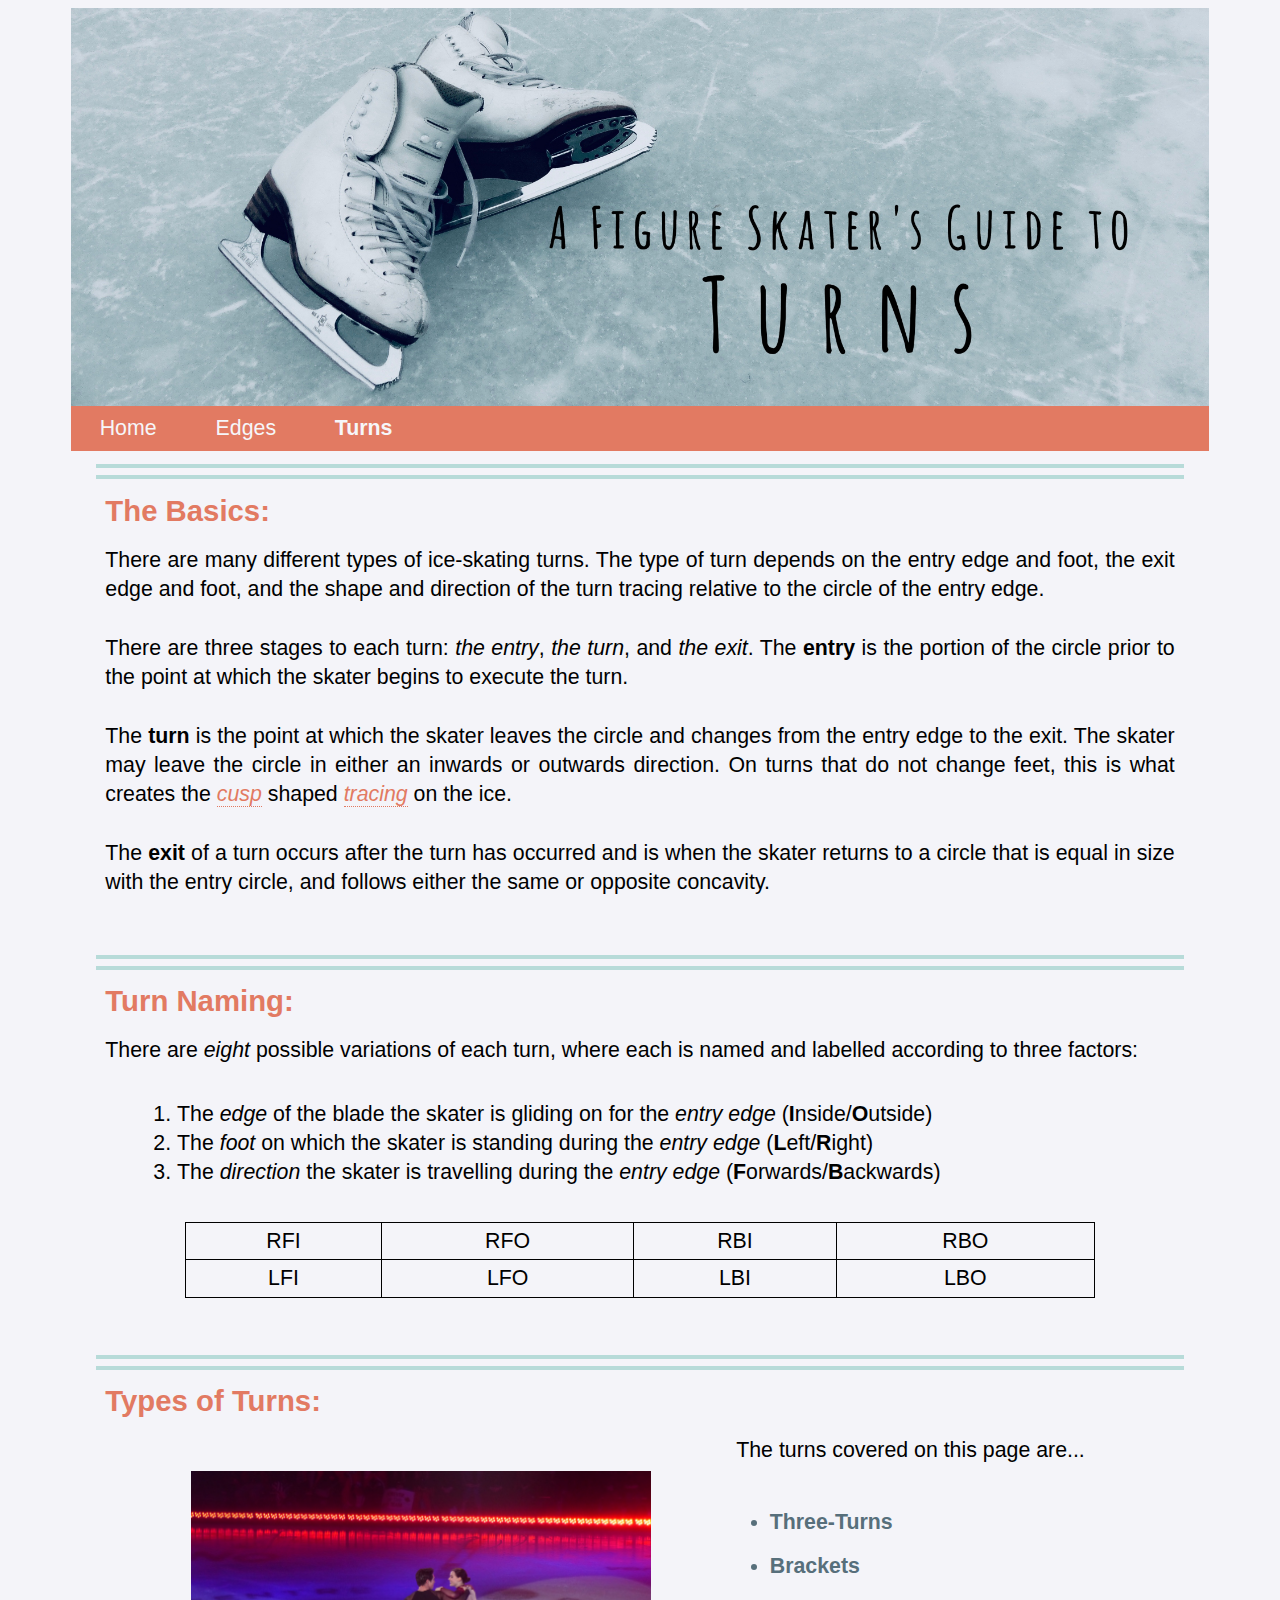
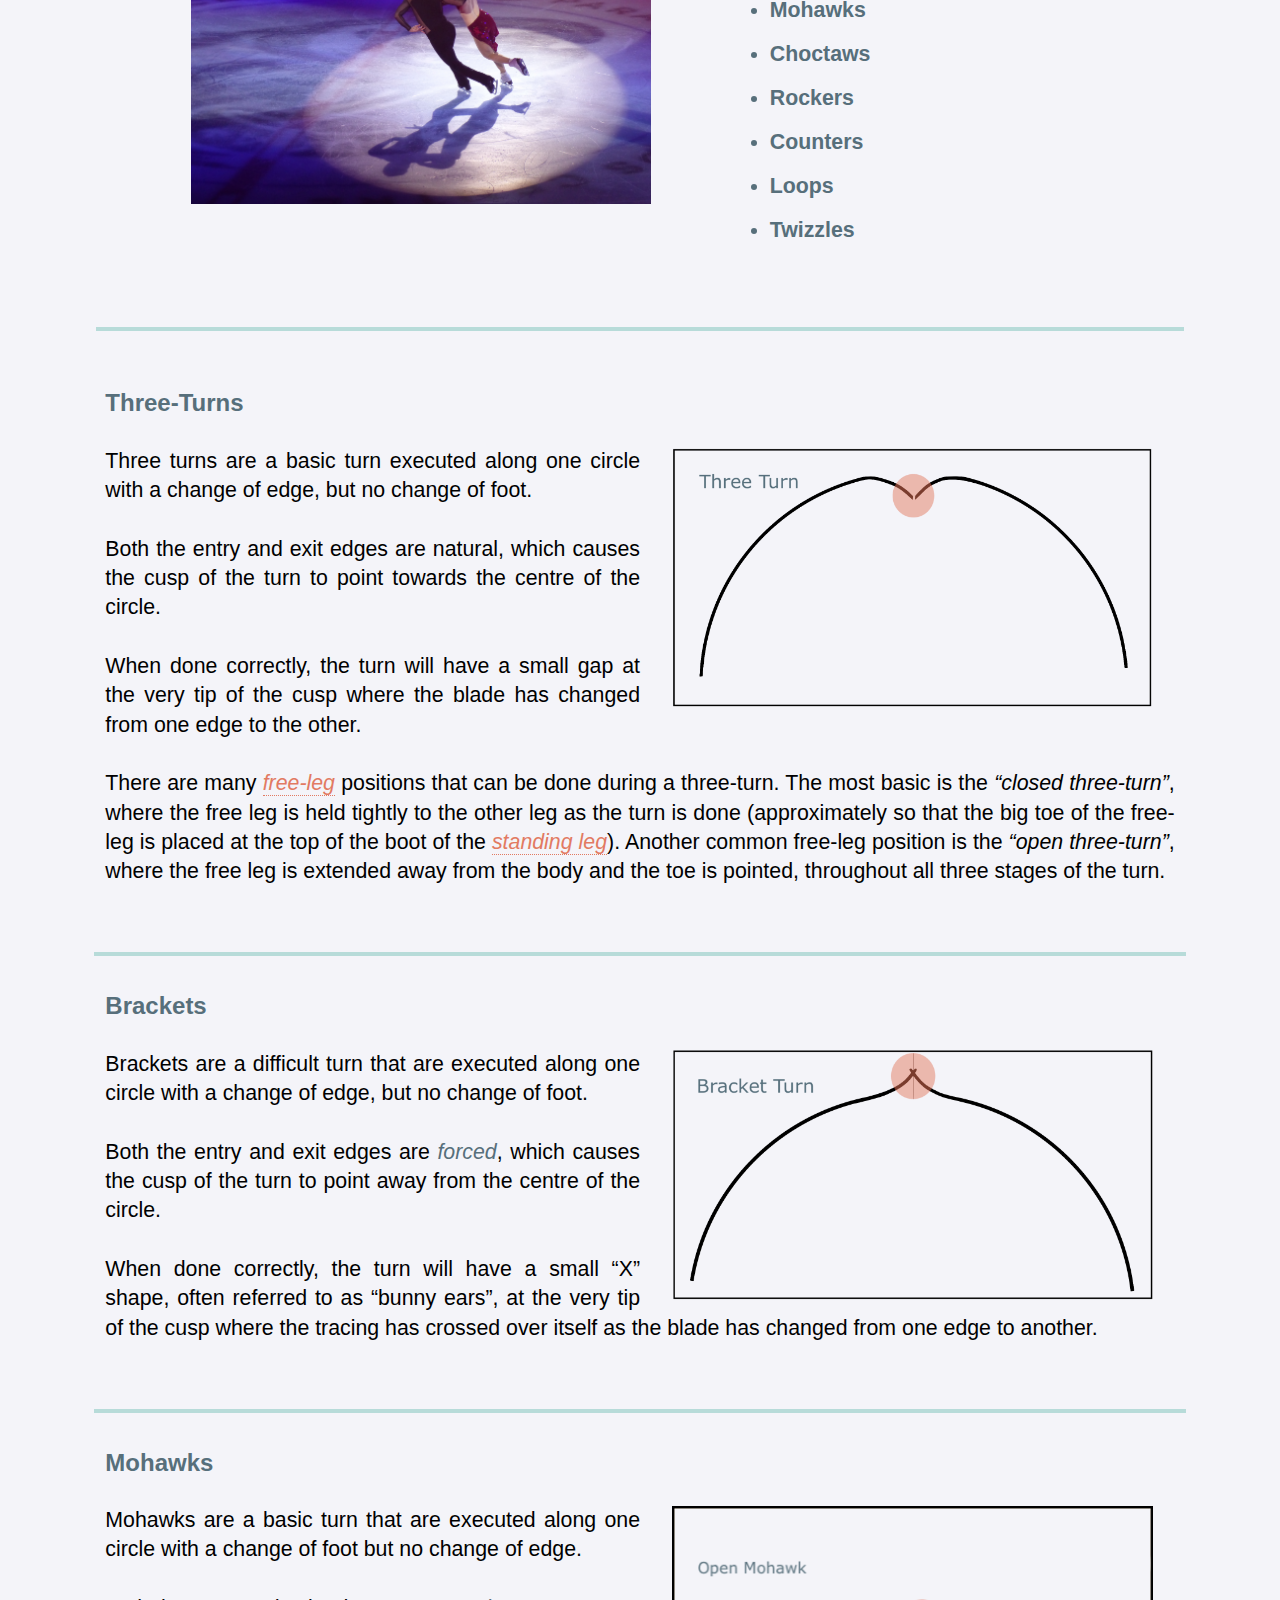
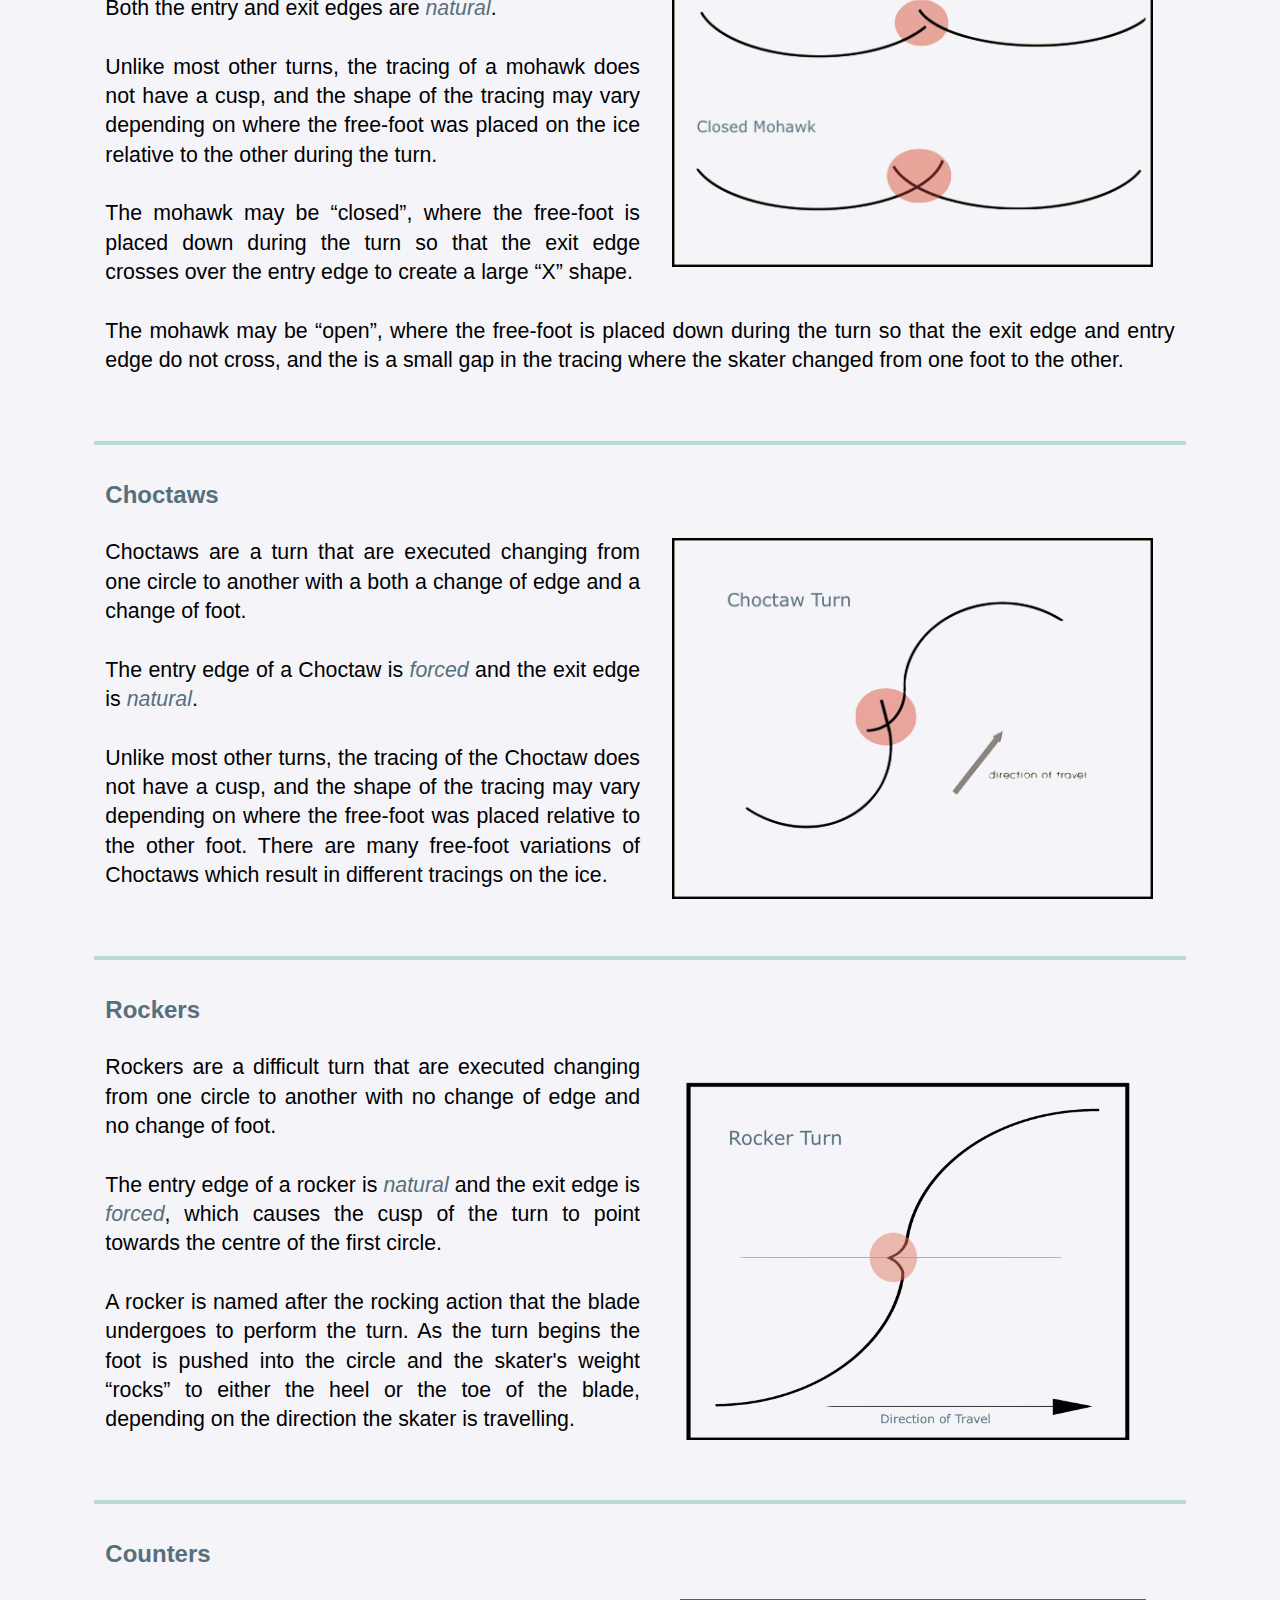
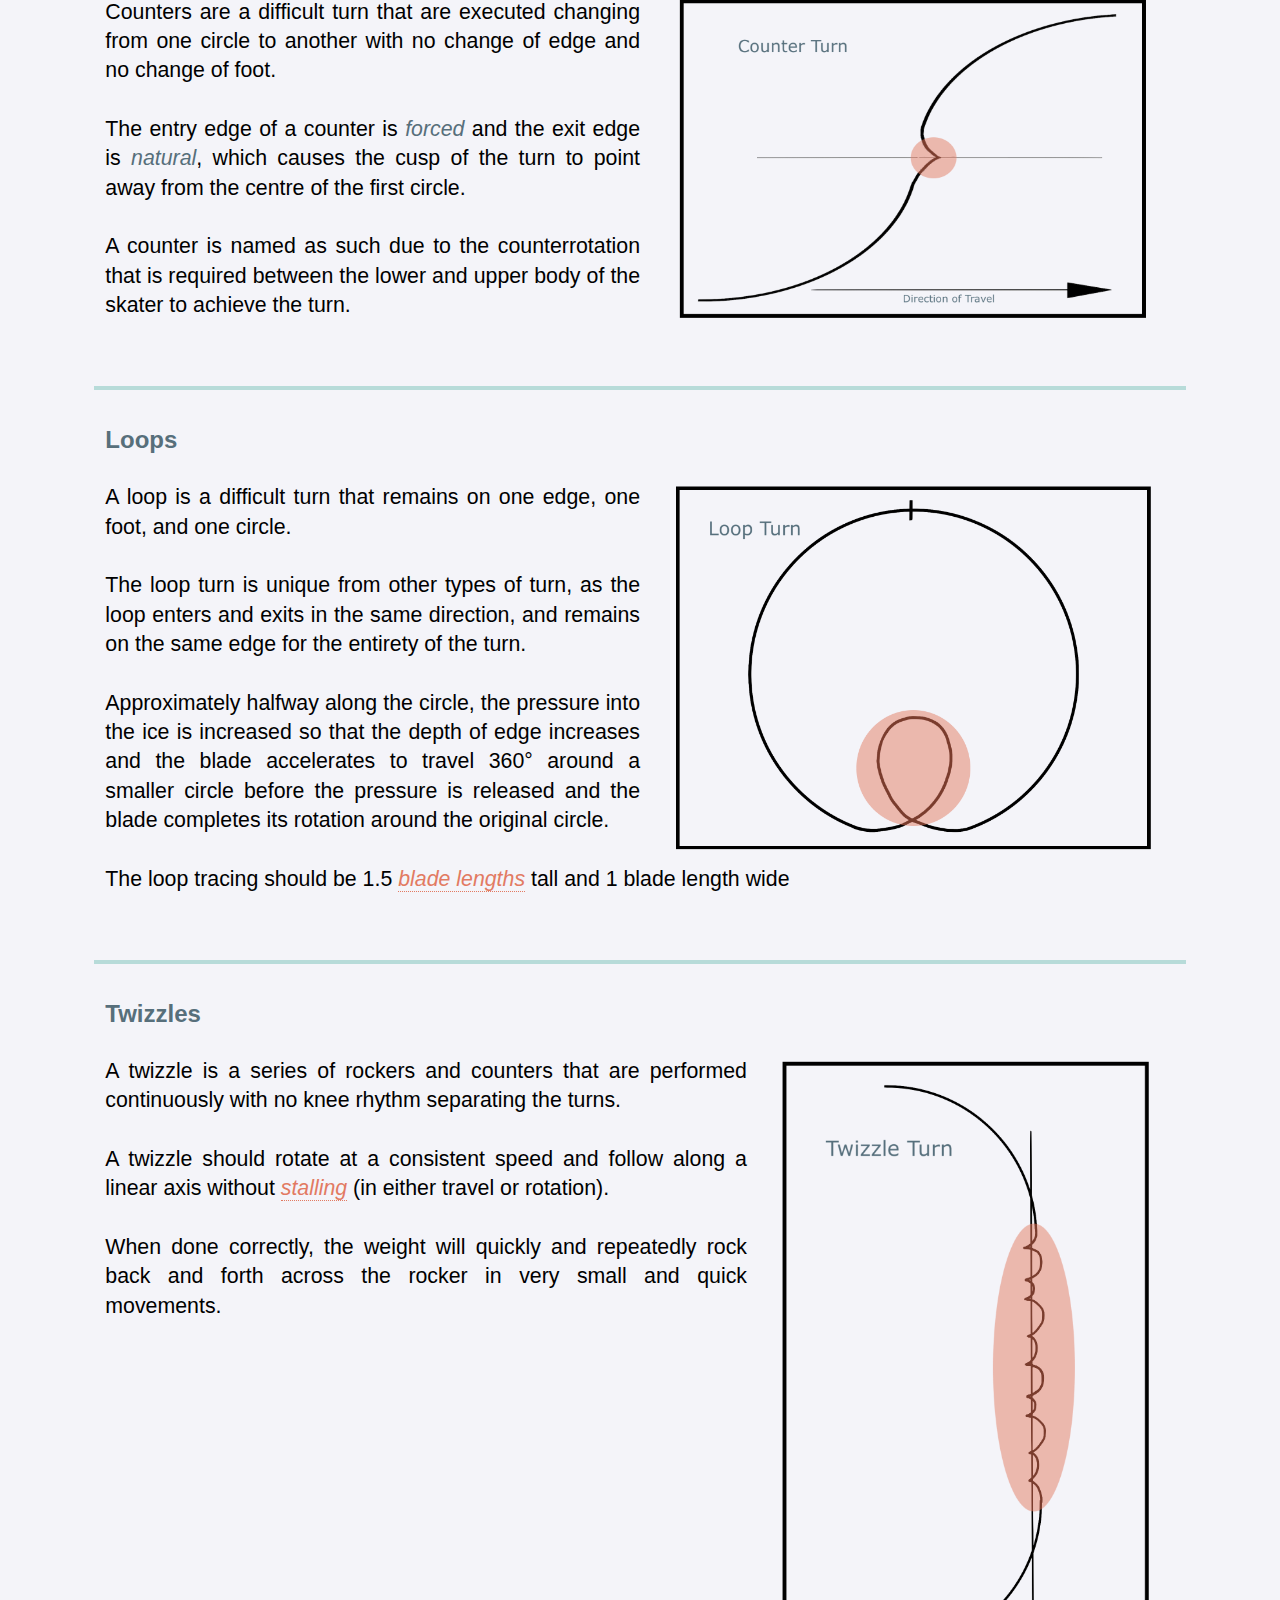
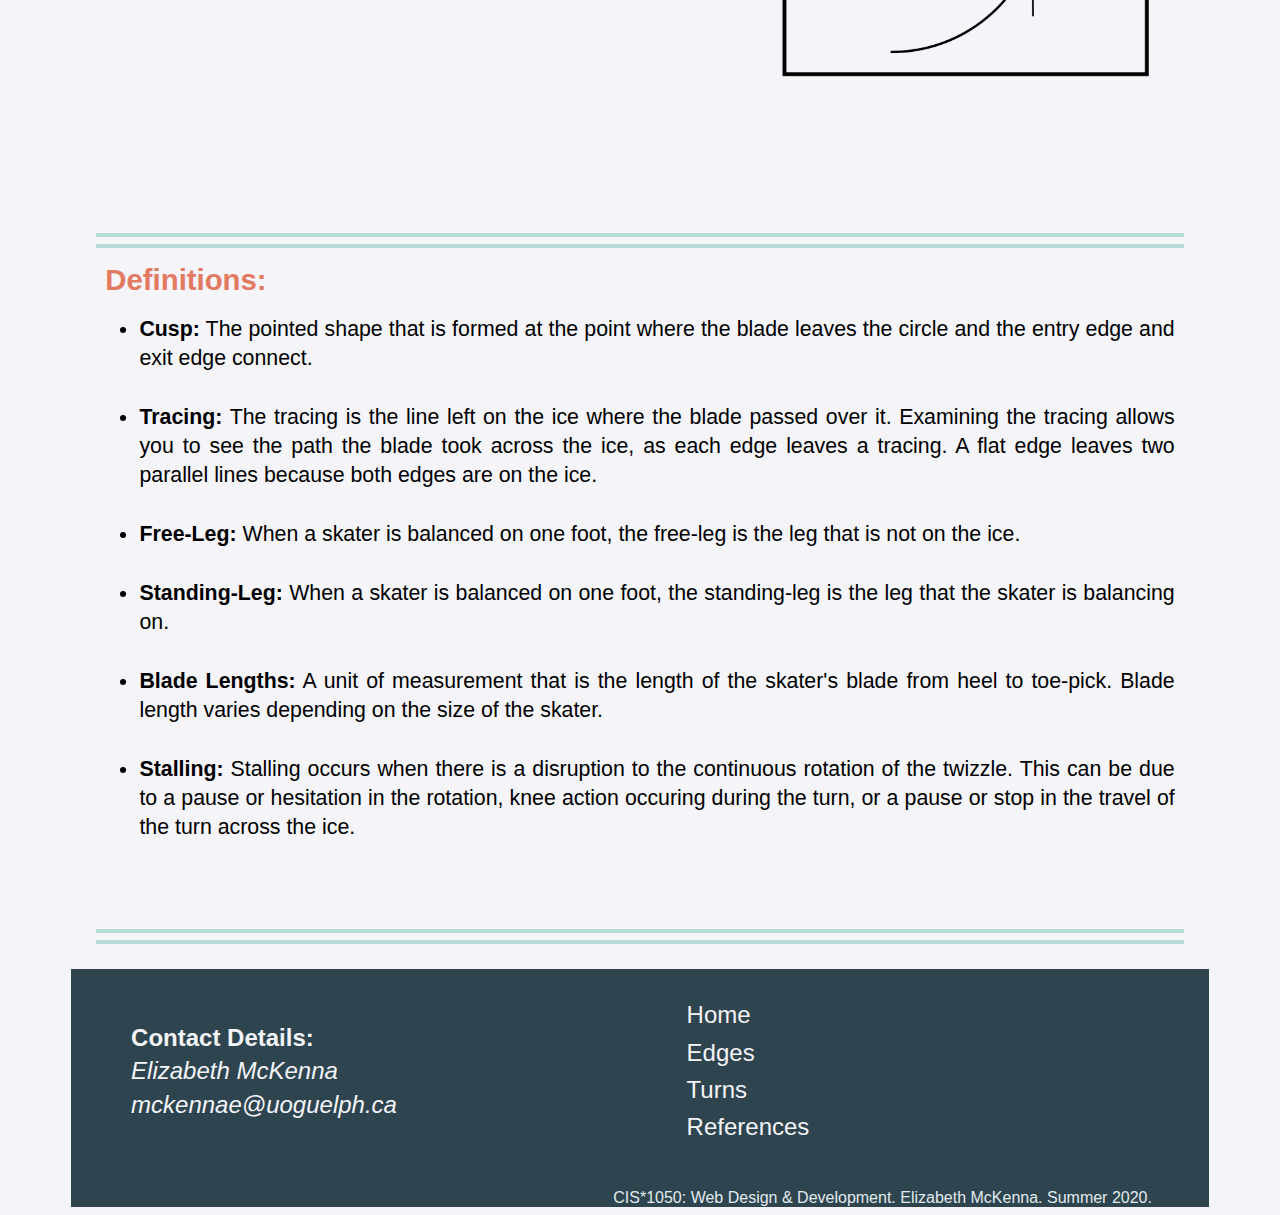
==== two.html @ 409e4bdb "Files moved out of subdirectory" ====
<!DOCTYPE html>
  <html lang = "en">
    <head>
      <meta charset = "utf-8" />
      <link rel="stylesheet" type"text/css" href="webstyle.css">
      <title>A Figure Skaters Guide to Edges and Turns</title>
   </head>


   <body>

     <header>
       <img src="Photos/turns_banner.jpg", alt="Page Banner with title 'A Figure Skater's Guide to Edges'Page: Turns">
     </header>



    <!-- Menu Bar-->
    <nav class = "navbar">
        <ul >
          <li><a class = "navbar", href="home.html">Home</a></li>
          <li><a class = "navbar",  href="one.html">Edges</a></li>
          <li><a class = "navbar", href="two.html"><strong>Turns</strong></a></li>
        </ul>
      </nav>


      <div class = "sectionSeparator">
        <h2> </h2>
      </div>

      <div class = "sectionSeparator">
        <h2> </h2>
      </div>





      <div class="Turns">

        <h2>The Basics:</h2>

      <p>

        There are many different types of ice-skating turns.  The type of turn depends on the entry edge and foot, the exit edge and foot, and the shape and direction of the turn tracing relative to the circle of the entry edge.  <br><br>

        There are three stages to each turn: <em>the entry</em>, <em>the turn</em>, and <em>the exit</em>.  The <strong>entry</strong> is the portion of the circle prior to the point at which the skater begins to execute the turn. <br><br>
        The <strong>turn</strong> is the point at which the skater leaves the circle and changes from the entry edge to the exit.  The skater may leave the circle in either an inwards or outwards direction.  On turns that do not change feet, this is what creates the <a class="def" href="#turnSectDefs">cusp</a> shaped  <a class="def" href="#turnSectDefs">tracing</a> on the ice. <br><br>
        The <strong>exit</strong> of a turn occurs after the turn has occurred and is when the skater returns to a circle that is equal in size with the entry circle, and follows either the same or opposite concavity.
      </p>

    </div>


<div class = "sectionSeparator">
  <h2> </h2>
</div>

<div class = "sectionSeparator">
  <h2> </h2>
</div>



<div class="Turns">

<h2> Turn Naming: </h2>

  <p>
    There are <em>eight</em> possible variations of each turn, where each is named and labelled according to three factors:
  </p>

  <ol>
    <li>The <em>edge</em> of the blade the skater is gliding on for the <em>entry edge</em> (<strong>I</strong>nside/<strong>O</strong>utside)</li>
    <li>The <em>foot</em> on which the skater is standing during the <em>entry edge</em> (<strong>L</strong>eft/<strong>R</strong>ight)</li>
    <li>The <em>direction</em> the skater is travelling during the <em>entry edge</em> (<strong>F</strong>orwards/<strong>B</strong>ackwards)</li>
  </ol>

  <table class = "edgesTable">
    <tr><td class = "edgesTable">RFI</td>
    <td class = "edgesTable">RFO</td>
    <td class = "edgesTable">RBI</td>
    <td class = "edgesTable">RBO</td></tr>
    <tr><td class = "edgesTable">LFI</td>
    <td class = "edgesTable">LFO</td>
    <td class = "edgesTable">LBI</td>
    <td class = "edgesTable">LBO</td></tr>
  </table>

</div>


<div class = "sectionSeparator">
  <h2> </h2>
</div>

<div class = "sectionSeparator">
  <h2> </h2>
</div>


    <div class="Turns">



  <h2> Types of Turns:</h2>

      <p>
        The turns covered on this page are...

        <img id="virtueMoirpic", src="Photos/photo3.jpg" alt= "Ice Dancers Scott Moir and Tessa Virtue perform to Moulin Rouge in an ice show. Figure Skaters. Photo by Elizabeth McKenna">

      </p>

      <ul id= "LinkList">
        <li class= "LinkList"><a class= "list" href="#threeTurns">Three-Turns</a></li>
        <li class= "LinkList"><a class= "list" href="#brackets">Brackets</a></li>
        <li class= "LinkList"><a class= "list" href="#mohawks">Mohawks</a></li>
        <li class= "LinkList"><a class= "list" href="#choctaws">Choctaws</a></li>
        <li class= "LinkList"><a class= "list" href="#rockers">Rockers</a></li>
        <li class= "LinkList"><a class= "list" href="#counters">Counters</a></li>
        <li class= "LinkList"><a class= "list" href="#loops">Loops</a></li>
        <li class= "LinkList"><a class= "list" href="#twizzles">Twizzles</a></li> <br>
      </ul>

</div>

        <div class = "sectionSeparator">
          <h2> </h2>
        </div>
<div class="Turns">




    <h3 id="threeTurns">Three-Turns</h3>
    <p>

      <img class="turnDiagram", src="Photos/threeTurnDiagram.png" alt= "Diagram of the on ice tracing of a three-turn">

      Three turns are a basic turn executed along one circle with a change of edge, but no change of foot.<br><br>  Both the entry and exit edges are <a class="edge">natural</a>, which causes the cusp of the turn to point towards the centre of the circle. <br><br> When done correctly, the turn will have a small gap at the very tip of the cusp where the blade has changed from one edge to the other.
      <br><br>
      There are many <a class="def" href="#turnSectDefs">free-leg</a> positions that can be done during a three-turn.  The most basic is the <em>“closed three-turn”</em>, where the free leg is held tightly to the other leg as the turn is done (approximately so that the big toe of the free-leg is placed at the top of the boot of the  <a class="def" href="#turnSectDefs">standing leg</a>).  Another common free-leg position is the <em>“open three-turn”</em>, where the free leg is extended away from the body and the toe is pointed, throughout all three stages of the turn.<br><br>

    </p>

    <div class = "subsectionSeparator">
      <h2> </h2>
    </div>

    <h3 id="brackets"><br>Brackets</h3>
    <p>

      <img class="turnDiagram", src="Photos/bracketDiagram.png" alt= "Diagram of the on ice tracing of a bracket turn">

      Brackets are a difficult turn that are executed along one circle with a change of edge, but no change of foot. <br><br> Both the entry and exit edges are <span class="edge">forced</span>, which causes the cusp of the turn to point away from the centre of the circle.  <br><br>When done correctly, the turn will have a small “X” shape, often referred to as “bunny ears”, at the very tip of the cusp where the tracing has crossed over itself as the blade has changed from one edge to another.<br><br>
    </p>

    <div class = "subsectionSeparator">
      <h2> </h2>
    </div>

    <h3 id="mohawks"><br>Mohawks</h3>
    <p>

      <img class="turnDiagram", src="Photos/mohawkDiagram.png" alt= "Diagram of the on ice tracing of a closed mohawk turn and an open mohawk turn">

      Mohawks are a basic turn that are executed along one circle with a change of foot but no change of edge. <br><br> Both the entry and exit edges are <span class="edge">natural</span>. <br><br> Unlike most other turns, the tracing of a mohawk does not have a cusp, and the shape of the tracing may vary depending on where the free-foot was placed on the ice relative to the other during the turn.  <br><br>The mohawk may be “closed”, where the free-foot is placed down during the turn so that the exit edge crosses over the entry edge to create a large “X” shape. <br><br> The mohawk may be “open”, where the free-foot is placed down during the turn so that the exit edge and entry edge do not cross, and the is a small gap in the tracing where the skater changed from one foot to the other.<br><br>
    </p>

    <div class = "subsectionSeparator">
      <h2> </h2>
    </div>

    <h3 id="choctaws"><br>Choctaws</h3>
    <p>
      <img class="turnDiagram", src="Photos/choctawDiagram.png" alt= "Diagram of the on ice tracing of a choctaw turn">

      Choctaws are a turn that are executed changing from one circle to another with a both a change of edge and a change of foot.  <br><br>The entry edge of a Choctaw is <span class="edge">forced</span> and the exit edge is <span class="edge">natural</span>.  <br><br>Unlike most other turns, the tracing of the Choctaw does not have a cusp, and the shape of the tracing may vary depending on where the free-foot was placed relative to the other foot.  There are many free-foot variations of Choctaws which result in different tracings on the ice.<br><br>

    </p>

    <div class = "subsectionSeparator">
      <h2> </h2>
    </div>

    <h3 id="rockers"><br>Rockers</h3>
    <p>

      <img class="turnDiagram", src="Photos/rockerDiagram.png" alt= "Diagram of the on ice tracing of a rocker turn">

      Rockers are a difficult turn that are executed changing from one circle to another with no change of edge and no change of foot. <br><br> The entry edge of a rocker is <span class="edge">natural</span> and the exit edge is <span class="edge">forced</span>, which causes the cusp of the turn to point towards the centre of the first circle.  <br><br> A rocker is named after the rocking action that the blade undergoes to perform the turn.  As the turn begins the foot is pushed into the circle and the skater's weight “rocks” to either the heel or the toe of the blade, depending on the direction the skater is travelling.<br><br>
    </p>

    <div class = "subsectionSeparator">
      <h2> </h2>
    </div>

    <h3 id="counters"><br>Counters</h3>
    <p>

      <img class="turnDiagram", src="Photos/counterDiagram.png" alt= "Diagram of the on ice tracing of a counter turn">

      Counters are a difficult turn that are executed changing from one circle to another with no change of edge and no change of foot. <br><br> The entry edge of a counter is <span class="edge">forced</span> and the exit edge is <span class="edge">natural</span>, which causes the cusp of the turn to point away from the centre of the first circle. <br><br> A counter is named as such due to the counterrotation that is required between the lower and upper body of the skater to achieve the turn.<br><br>
    </p>

    <div class = "subsectionSeparator">
      <h2> </h2>
    </div>

    <h3 id="loops"><br>Loops</h3>
    <p>

      <img class="turnDiagram", src="Photos/loopDiagram.png" alt= "Diagram of the on ice tracing of a loop turn">

      A loop is a difficult turn that remains on one edge, one foot, and one circle.<br><br> The loop turn is unique from other types of turn, as the loop enters and exits in the same direction, and remains on the same edge for the entirety of the turn.<br><br> Approximately halfway along the circle, the pressure into the ice is increased so that the depth of edge increases and the  blade accelerates to travel 360&deg; around a smaller circle before the pressure is released and the blade completes its rotation around the original circle. <br><br> The loop tracing should be 1.5 <a class="def" href="#turnSectDefs">blade lengths</a> tall and 1 blade length wide<br><br>
    </p>

    <div class = "subsectionSeparator">
      <h2> </h2>
    </div>

    <h3 id="twizzles"><br>Twizzles</h3>
    <p>

      <img id="twizzleDiagram", src="Photos/twizzleDiagram.png" alt= "Diagram of the on ice tracing of a twizzle turn">

      A twizzle is a series of rockers and counters that are performed continuously with no knee rhythm separating the turns. <br><br> A twizzle should rotate at a consistent speed and follow along a linear axis without <a class="def" href="#turnSectDefs">stalling</a> (in either travel or rotation). <br><br> When done correctly, the weight will quickly and repeatedly rock back and forth across the rocker in very small and quick movements.<br><br>



    </p>

    <p id="twizzleVid">
       <iframe  width="560" height="315" src="https://www.youtube.com/embed/e7_AWi82z-c" frameborder="0" allow="accelerometer; autoplay; encrypted-media; gyroscope; picture-in-picture" allowfullscreen></iframe>

    </p>

  </div>


  <div class = "sectionSeparator">
    <h2> </h2>
  </div>

  <div class = "sectionSeparator">
    <h2> </h2>
  </div>



  <div class="Edges">
      <h2 id="turnSectDefs">Definitions:</h2>
      <ul>
        <li><strong>Cusp:</strong> The pointed shape that is formed at the point where the blade leaves the circle and the entry edge and exit edge connect. <br><br></li>

        <li><strong>Tracing:</strong> The tracing is the line left on the ice where the blade passed over it.  Examining the tracing allows you to see the path the blade took across the ice, as each edge leaves a tracing. A flat edge leaves two parallel lines because both edges are on the ice. <br><br></li>

        <li><strong>Free-Leg:</strong> When a skater is balanced on one foot, the free-leg is the leg that is not on the ice.<br><br></li>

        <li><strong>Standing-Leg:</strong> When a skater is balanced on one foot, the standing-leg is the leg that the skater is balancing on. <br><br></li>

        <li><strong>Blade Lengths:</strong> A unit of measurement that is the length of the skater's blade from heel to toe-pick. Blade length varies depending on the size of the skater.<br><br> </li>

        <li><strong>Stalling:</strong> Stalling occurs when there is a disruption to the continuous rotation of the twizzle.  This can be due to a pause or hesitation in the rotation, knee action occuring during the turn, or a pause or stop in the travel of the turn across the ice. <br><br></li>
      </ul>
  </div>

  <div class = "sectionSeparator">
    <h2> </h2>
  </div>

  <div class = "sectionSeparator">
    <h2> </h2>
  </div>



  <footer>
    <table>
  <tr><td>
        <strong>Contact Details:</strong><br>
        <em>
        Elizabeth McKenna<br>
        mckennae@uoguelph.ca</em>
  </td>
  <td>
    <ul>
      <li><a class ="foot", href="home.html">Home</a></li>
      <li><a class ="foot",  href="one.html">Edges</a></li>
      <li><a class = "foot", href="two.html">Turns</a></li>
      <li><a class = "foot", href="three.html">References</a></li>
    </ul>
  </td></tr>
  </table>
  <p> CIS*1050: Web Design & Development. Elizabeth McKenna. Summer 2020. </p>
</footer>


    </body>
 </html>
---- webstyle.css ----
header img {
  display: block;
  margin-left: auto;
  margin-right: auto;
  max-width: 90%;
  height: auto;
}


body {
  background-color: #F4F4F9;
  background-image: url("background.jpg");
  background-repeat: no-repeat;
  background-attachment: scroll;
  background-size: cover;
  background-position: top;
  text-align: justify;
}

nav {
  width: 90%;
  overflow: auto;
  margin-left: auto;
  margin-right: auto;
  background-color: #E27A62;
}

nav ul {
  list-style-type: none;
  margin: 0;
  padding: 0;
  display: inline;
}

nav li {
  display: inline;
}


nav li a.navbar {
  padding: 10px 0px;
  margin: auto;
  text-align: center;
  text-decoration: none;
  display: block;
  width: 10%;
  display: inline-block;
}


nav li a.navbar:link, a.navbar:visited {
  background-color: #E27A62;
  color: #F6F6F9;
  font-size: 16pt;
  font-family: Verdana, Arial, sans-serif;

}

nav ul li a.navbar:hover, a.navbar:active {
  background-color: #F1BDB1;
}

div.Home {
  margin-left: 5%;
  margin-right: 5%;
  margin-bottom: 13%;
  display : inline
  position:relative;
}

div.Home h2 {
  padding: 8px 3%;
  font-size: 22pt;
  font-family: Verdana, Arial, sans-serif;
  color: #E27A62;

}

div.Home p {
  padding: 0px 1%;
  margin-left: 2%;
  margin-right: 2%;
  margin-bottom: 3%;
  font-size: 16pt;
  font-family: Verdana, Arial, sans-serif;
  line-height: 22pt;

}

div.Home table {
  padding: 0px 1%;
  margin-left: 5%;
  margin-right: 2%;
  margin-bottom: 0%;
  margin-top: -3%;
  font-size: 16pt;
  font-family: Verdana, Arial, sans-serif;
  line-height: 18pt;
  width: 35%;
}


div.Home p img {
  max-width: 40%;
  height: auto;
  float: left;
  padding-right: 2%;
  padding-top: 0px;

}

div.Home p img#KaetlynOsmond {
  max-width: 44%;
  height: auto;
  float: right;
  padding-left: 2%;
  padding-top: 0px;
  padding-right: 0px;

}

div.Home button.rightButton {
  background-color: #2E454F;
  border: 2pt;
  color: white;
  padding: 20px 36px;
  text-align: center;
  text-decoration: none;
  display: block;
  position: absolute;
  font-size: 22px;
  border-radius: 8pt;
  margin-left: 74%;
  margin-right: auto;

}

div.Home button.rightButton:hover, button.rightButton:active {
  background-color: #576F7B;
  border: 2pt;
  color: white;
  padding: 20px 36px;
  text-align: center;
  text-decoration: none;
  display: block;
  position: absolute;
  font-size: 22px;
  border-radius: 8pt;
  margin-left: 74%;
  margin-right: auto;

}
div.Home button.leftButton {
  background-color: #2E454F;
  border: 2pt;
  color: white;
  padding: 20px 36px;
  text-align: center;
  text-decoration: none;
  display: block;
  position: absolute;
  font-size: 22px;
  border-radius: 8pt;
  margin-right: auto;
  margin-left: 2%;

}

div.Home button.leftButton:hover, button.leftButton:active {
  background-color: #576F7B;
  border: 2pt;
  color: white;
  padding: 20px 36px;
  text-align: center;
  text-decoration: none;
  display: block;
  position: absolute;
  font-size: 22px;
  border-radius: 8pt;
  margin-right: auto;
  margin-left: 2%;

}

div.Home button a.buttonText{
  text-decoration: none;
}

div.sectionSeparator{
  background-color: #B7DBD9;
  width: 86%;
  margin-left: auto;
  margin-right: auto;
  height: 3pt;
  margin-bottom: -1%;
  margin-top: -0.5%;
}




div.Edges {

  margin: 5%;
  display : inline
  position:relative;
}

div.Edges p {
  padding: 0px 1%;
  margin-left: 2%;
  margin-right: 2%;
  margin-bottom: 3%;
  font-size: 16pt;
  font-family: Verdana, Arial, sans-serif;
  line-height: 22pt;

}

div.Edges ol li {
  margin-left: 6%;
  font-size: 16pt;
  font-family: Verdana, Arial, sans-serif;
  line-height: 22pt;

}

div.Edges table.edgesTable {
  width: 80%;
  margin-top: 3%;
  margin-left: auto;
  margin-right: auto;
  font-size: 16pt;
  font-family: Verdana, Arial, sans-serif;
  line-height: 26pt;

}
div.Edges table.edgesTable, td.edgesTable {
  border: 1px solid black;
  border-collapse: collapse;
  text-align: center;


}

div.Edges p img {
  max-width: 30%;
  height: auto;
  float: left;
  padding-right: 2%;
  padding-top: 0px;

}

div.Edges h2 {
  padding: 8px 3%;
  margin-top: -5%;
  margin-bottom: -1%;
  font-size: 22pt;
  font-family: Verdana, Arial, sans-serif;
  color: #E27A62;

}

div.Edges p img#forcedVsNatural {
  max-width: 35%;
  height: auto;
  float: right;
  padding-left: 3%;
  padding-top: 0px;

}

div.Turns {

  margin: 5%;
  display : inline
  position:relative;
}

div.Turns h2 {
  padding: 8px 3%;
  margin-top: -5%;
  margin-bottom: -1%;
  font-size: 22pt;
  font-family: Verdana, Arial, sans-serif;
  color: #E27A62;

}

div.Turns h3 {
  padding: 8px 3%;
  margin-top: 0%;
  margin-bottom: 0%;
  font-size: 18pt;
  font-family: Verdana, Arial, sans-serif;
  color: #576F7B;

}


div.Turns p {
  padding: 0px 1%;
  margin-left: 2%;
  margin-right: 2%;
  margin-bottom: 3%;
  font-size: 16pt;
  font-family: Verdana, Arial, sans-serif;
  line-height: 22pt;

}
div.Turns p img#virtueMoirpic {
  max-width: 43%;
  height: auto;
  float: left;
  padding-left: 8%;
  padding-right: 8%;
  padding-top: 35px;

}

div.Turns ol li {
  margin-left: 6%;
  font-size: 16pt;
  font-family: Verdana, Arial, sans-serif;
  line-height: 22pt;

}
div.Turns ul#LinkList li {
  margin-left: 60%;
  font-size: 16pt;
  font-family: Verdana, Arial, sans-serif;
  line-height: 33pt;

}

div.Turns table.edgesTable {
  width: 80%;
  margin-top: 3%;
  margin-left: auto;
  margin-right: auto;
  font-size: 16pt;
  font-family: Verdana, Arial, sans-serif;
  line-height: 26pt;

}
div.Turns table.edgesTable, td.edgesTable {
  border: 1px solid black;
  border-collapse: collapse;
  text-align: center;
}





footer {
  width: 90%;
  margin-left: auto;
  margin-right: auto;
  background-color: #2E454F;
  margin-top: 3%;
}

footer  table{
  color: #F4F4F9;
  padding: 0px 5%;
  margin-left: 0%;
  margin-right: 2%;
  margin-bottom: 0%;
  font-size: 18pt;
  font-family: Verdana, Arial, sans-serif;
  line-height: 25pt;
  width: 80%;
}

footer table ul {
  list-style-type: none;
}

footer table ul li a.foot:link, a.foot:visited {
  display: block;
 width: 100px;
 color: #F4F4F9;
 text-align: left;
 padding: 2px;
 text-decoration: none;
}

footer table ul li a.foot:hover, a.foot:active{
  display: block;
 width: 100px;
 color: #F1BDB1;
 text-align: left;
 padding: 2px;
}

footer p {
  color: #E1EAED;
  padding: 0px 5%;
  margin-left: 0%;
  margin-right: 0%;
  margin-bottom: 0%;
  font-size: 12pt;
  font-family: Verdana, Arial, sans-serif;
  line-height: 14pt;
  text-align: right;

}

div.Turns ul#LinkList li.LinkList {
  color: #576F7B;
}

div.Turns ul#LinkList li.LinkList a.list:link, a.list:visited{
  color: #576F7B;
  text-decoration: none;
  font-weight: bold;
}

div.Turns ul#LinkList li.LinkList a.list:hover{
  color: #B7DBD9;
  text-decoration: none;
  font-weight: bold;
}

div.Turns ul#LinkList li.LinkList a.list:active{
  color: #B7DBD9;
  text-decoration: underline;
  font-weight: bold;
  margin-left: -1%;
}

div.subsectionSeparator{
  background-color: #B7DBD9;
  width: 96%;
  margin-left: auto;
  margin-right: auto;
  height: 3pt;
  margin-top: 8%;

}

div.Turns p img.turnDiagram {
  max-width: 45%;
  height: auto;
  float: right;
  padding-left: 3%;
  padding-right: 2%;
}

div.Turns p img#twizzleDiagram {
  max-width: 35%;
  height: auto;
  float: right;
  padding-left: 3%;
  padding-right: 2%;
}

div.Turns p#twizzleVid {
  margin-bottom: 43%;
}

div.Turns p#twizzleVid iframe {
  width: 60%;
  float: left;
  position: static;
}

div.References {

  margin: 5%;
  display : inline
  position:relative;
}

div.References p {
  padding: 0px 4%;
  margin-left: 2%;
  margin-right: 2%;
  font-size: 16pt;
  font-family: Verdana, Arial, sans-serif;
  line-height: 22pt;
  color: black;
}

div.References h2 {
  padding: 8px 3%;
  margin-top: -5%;
  margin-bottom: -1%;
  font-size: 22pt;
  font-family: Verdana, Arial, sans-serif;
  color: #E27A62;

}

div.References h3 {
  padding: 0px 4%;
  margin-left: 2%;
  margin-right: 2%;
  font-size: 16pt;
  font-family: Verdana, Arial, sans-serif;
  line-height: 22pt;
  color: #576F7B;
}

div.References a.ref:link, a.ref:visited {
  padding: 0px 1%;
  margin-left: 2%;
  margin-right: 2%;
  margin-bottom: 3%;
  font-size: 16pt;
  font-family: Verdana, Arial, sans-serif;
  line-height: 22pt;
  color: black;
}

div.References a.ref:hover, a.ref:active {
  padding: 0px 1%;
  margin-left: 2%;
  margin-right: 2%;
  margin-bottom: 3%;
  font-size: 16pt;
  font-family: Verdana, Arial, sans-serif;
  line-height: 22pt;
  color:#576F7B;
}

div.Home a:link, a:visited {
  padding: 0px 1%;
  margin-left: 2%;
  margin-right: 2%;
  font-size: 16pt;
  font-family: Verdana, Arial, sans-serif;
  line-height: 22pt;
  color: black;
  text-decoration: none;
}

div.Home a:hover, a:active {
  padding: 0px 1%;
  margin-left: 2%;
  margin-right: 2%;
  font-size: 16pt;
  font-family: Verdana, Arial, sans-serif;
  line-height: 22pt;
  color:#576F7B;
  text-decoration: none;
}

div.Home p.errorPage {
  max-width: 90%;
  margin-top: 10%;
  margin-right: 15%;
  text-align: center;
  font-size: 26pt;

}

div.Home p.errorPage img {
  max-width: 60%;
  margin-top: 0%;
  float: left;
}

footer#errorPage{
  background-color: #F4F4F9;
  background-color: #B7DBD9;
  margin-top: 10%;
}



footer#errorPage  table{
  color: black;
}


footer#errorPage p {
  color: black;
}

div.Home button.errorButton {
  background-color: #2E454F;
  border: 2pt;
  color: white;
  padding: 20px 36px;
  text-align: center;
  text-decoration: none;
  display: block;
  position: relative;
  font-size: 22px;
  border-radius: 12pt;
  margin-left: 70%;
  margin-right: auto;
  margin-top: 10%;
}

div.Home button.errorButton:hover, button.errorButton:active {
  background-color: #576F7B;
  border: 2pt;
  color: white;
  padding: 20px 36px;
  text-align: center;
  text-decoration: none;
  display: block;
  position: relative;
  font-size: 22px;
  border-radius: 12pt;
  margin-left: 70%;
  margin-right: auto;
  margin-top: 10%;

}

a.def:link , a.def:hover, a.def:active, a.def:visited{
  color: #E27A62;
  font-style: italic;
  text-decoration: none;
  border-bottom: 1px dotted #E27A62;
}

span.edge{
  color: #576F7B;
  font-style: italic;
}

div.Edges ul {
  padding: 0px 1%;
  margin-left: 5%;
  margin-right: 2%;
  margin-bottom: 3%;
  font-size: 16pt;
  font-family: Verdana, Arial, sans-serif;
  line-height: 22pt;
}
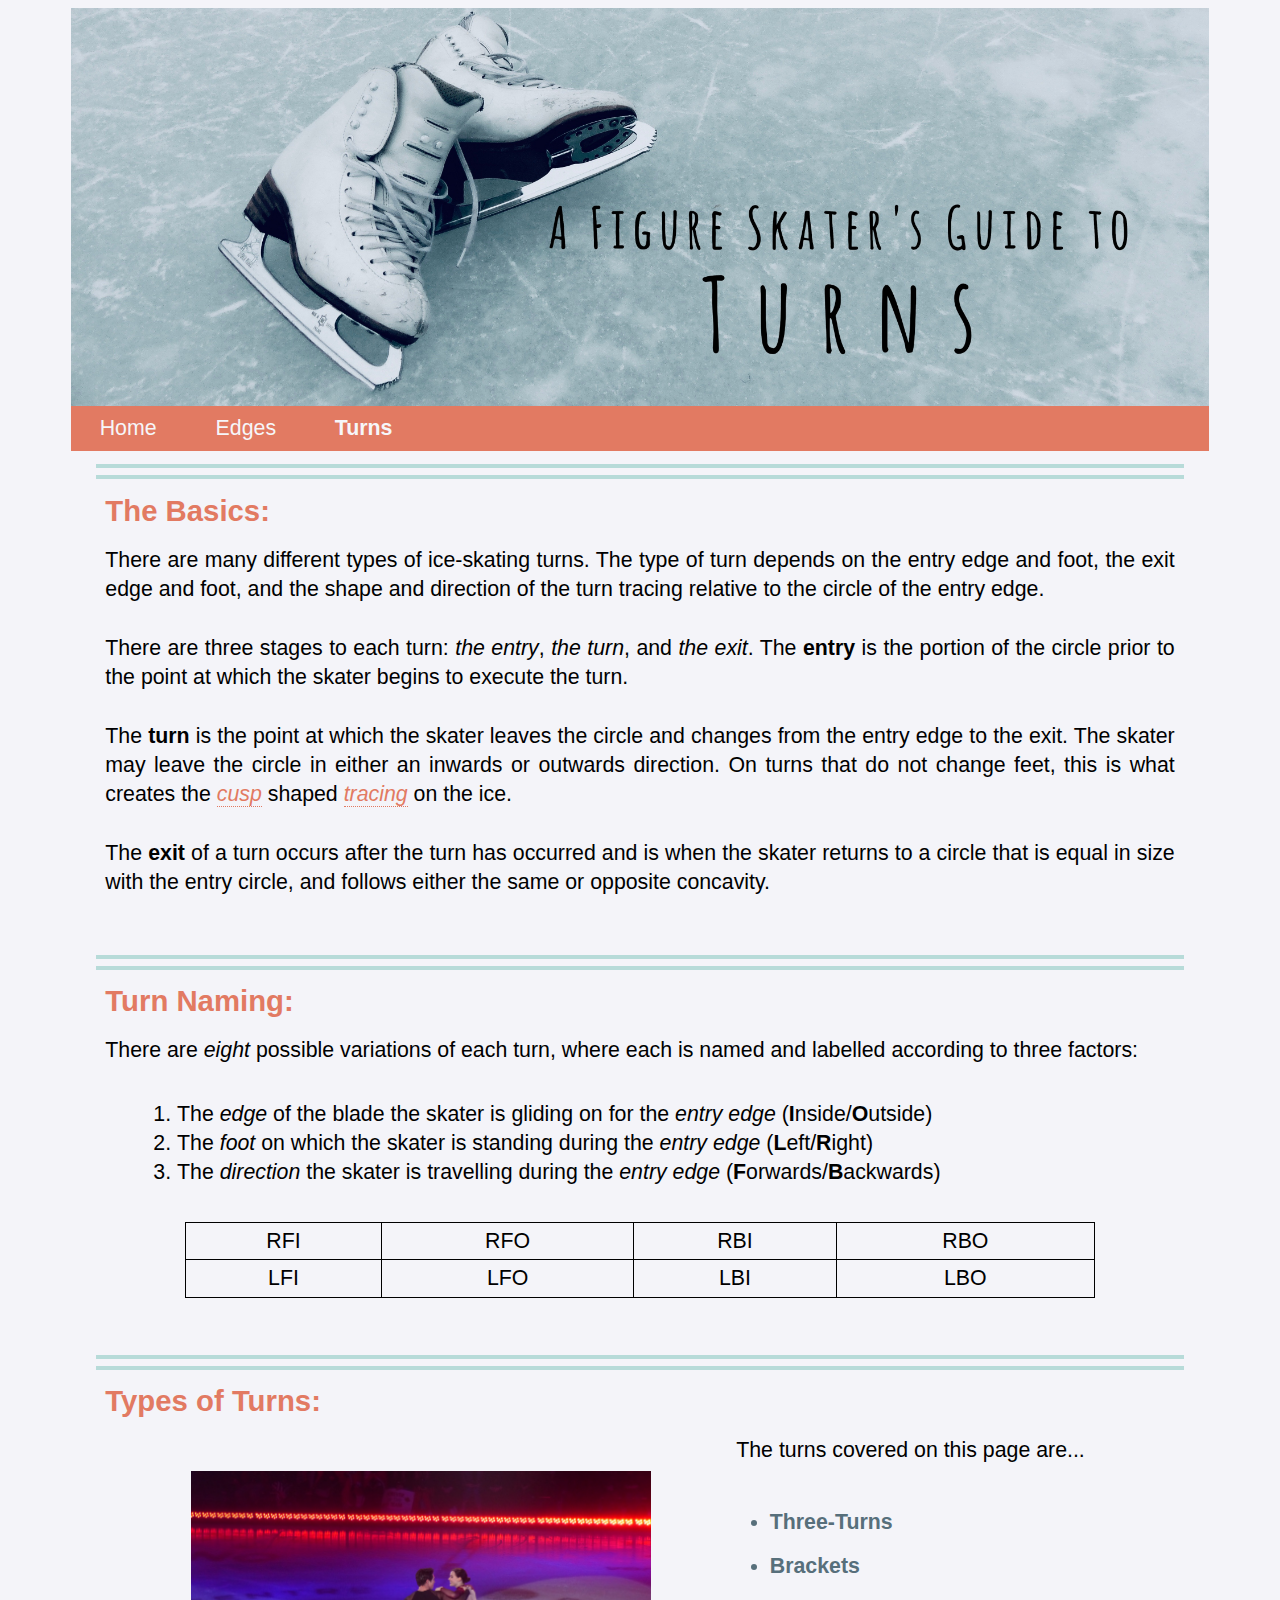
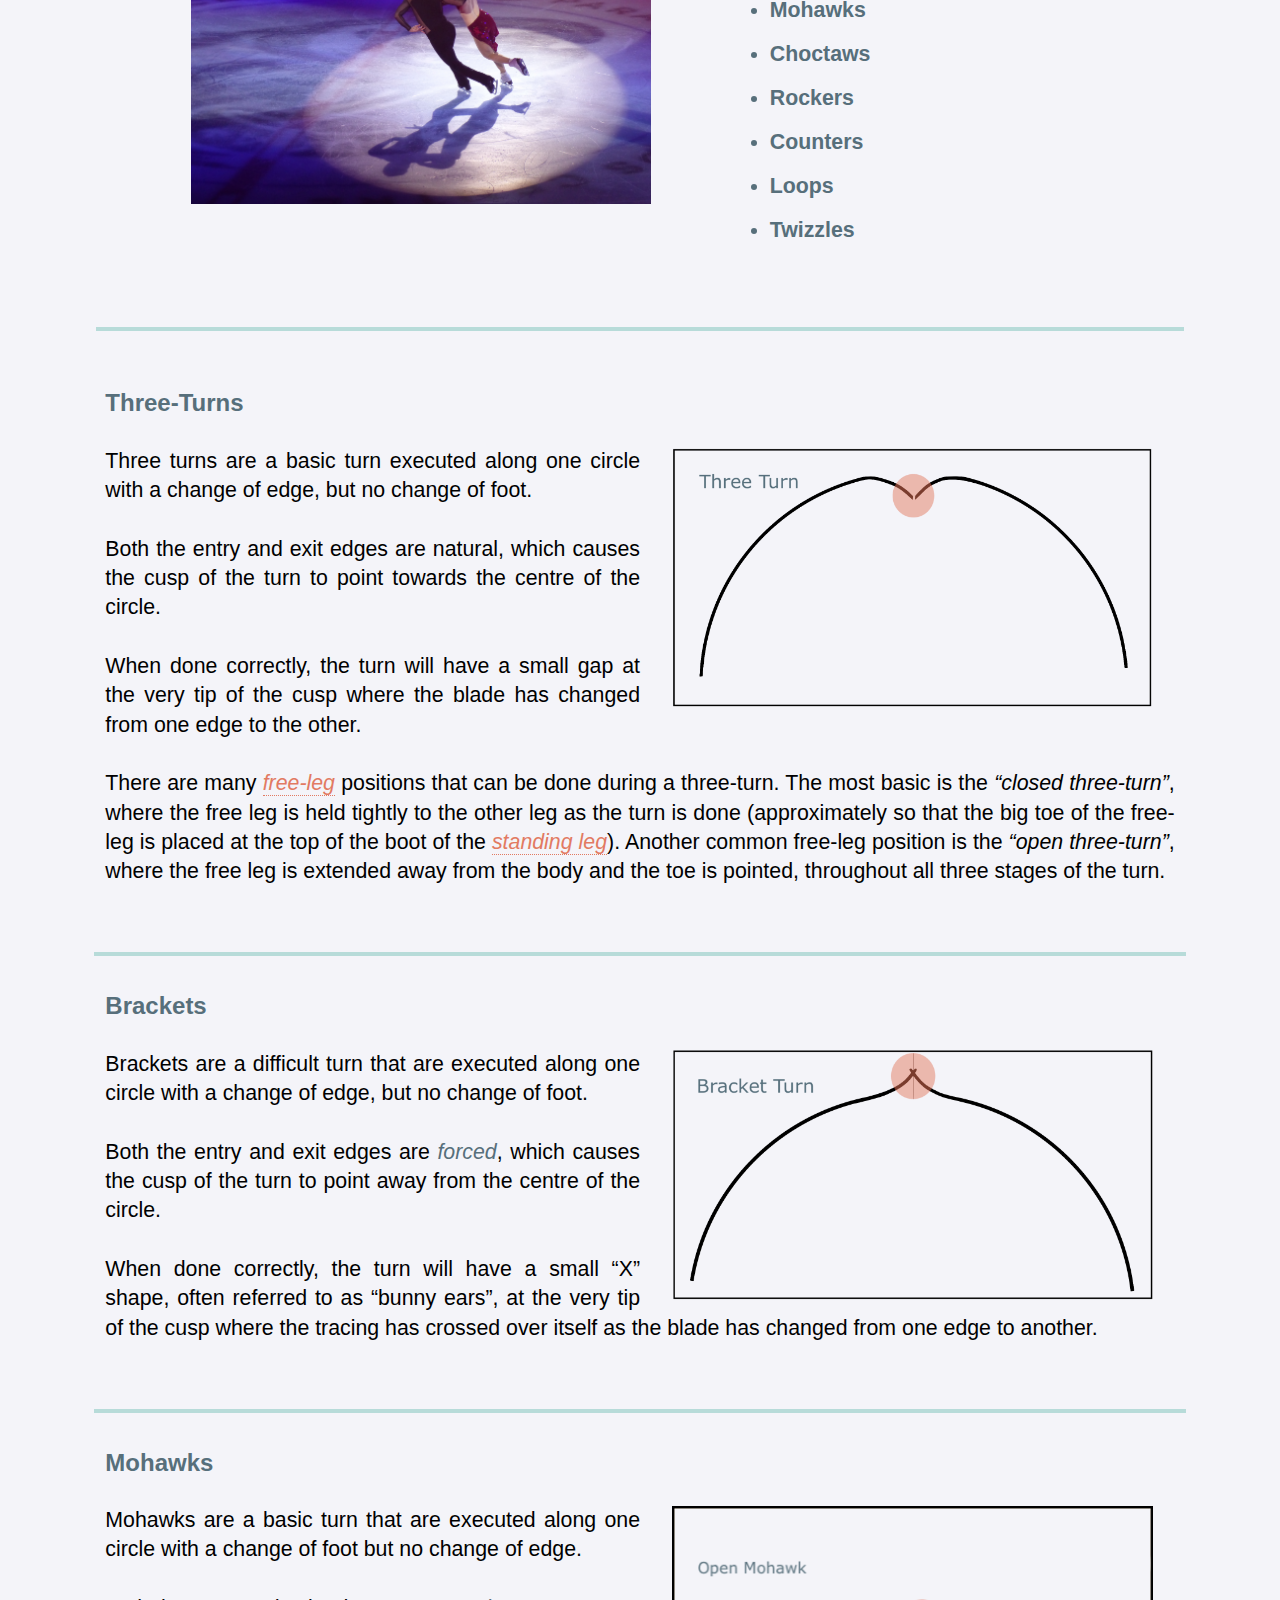
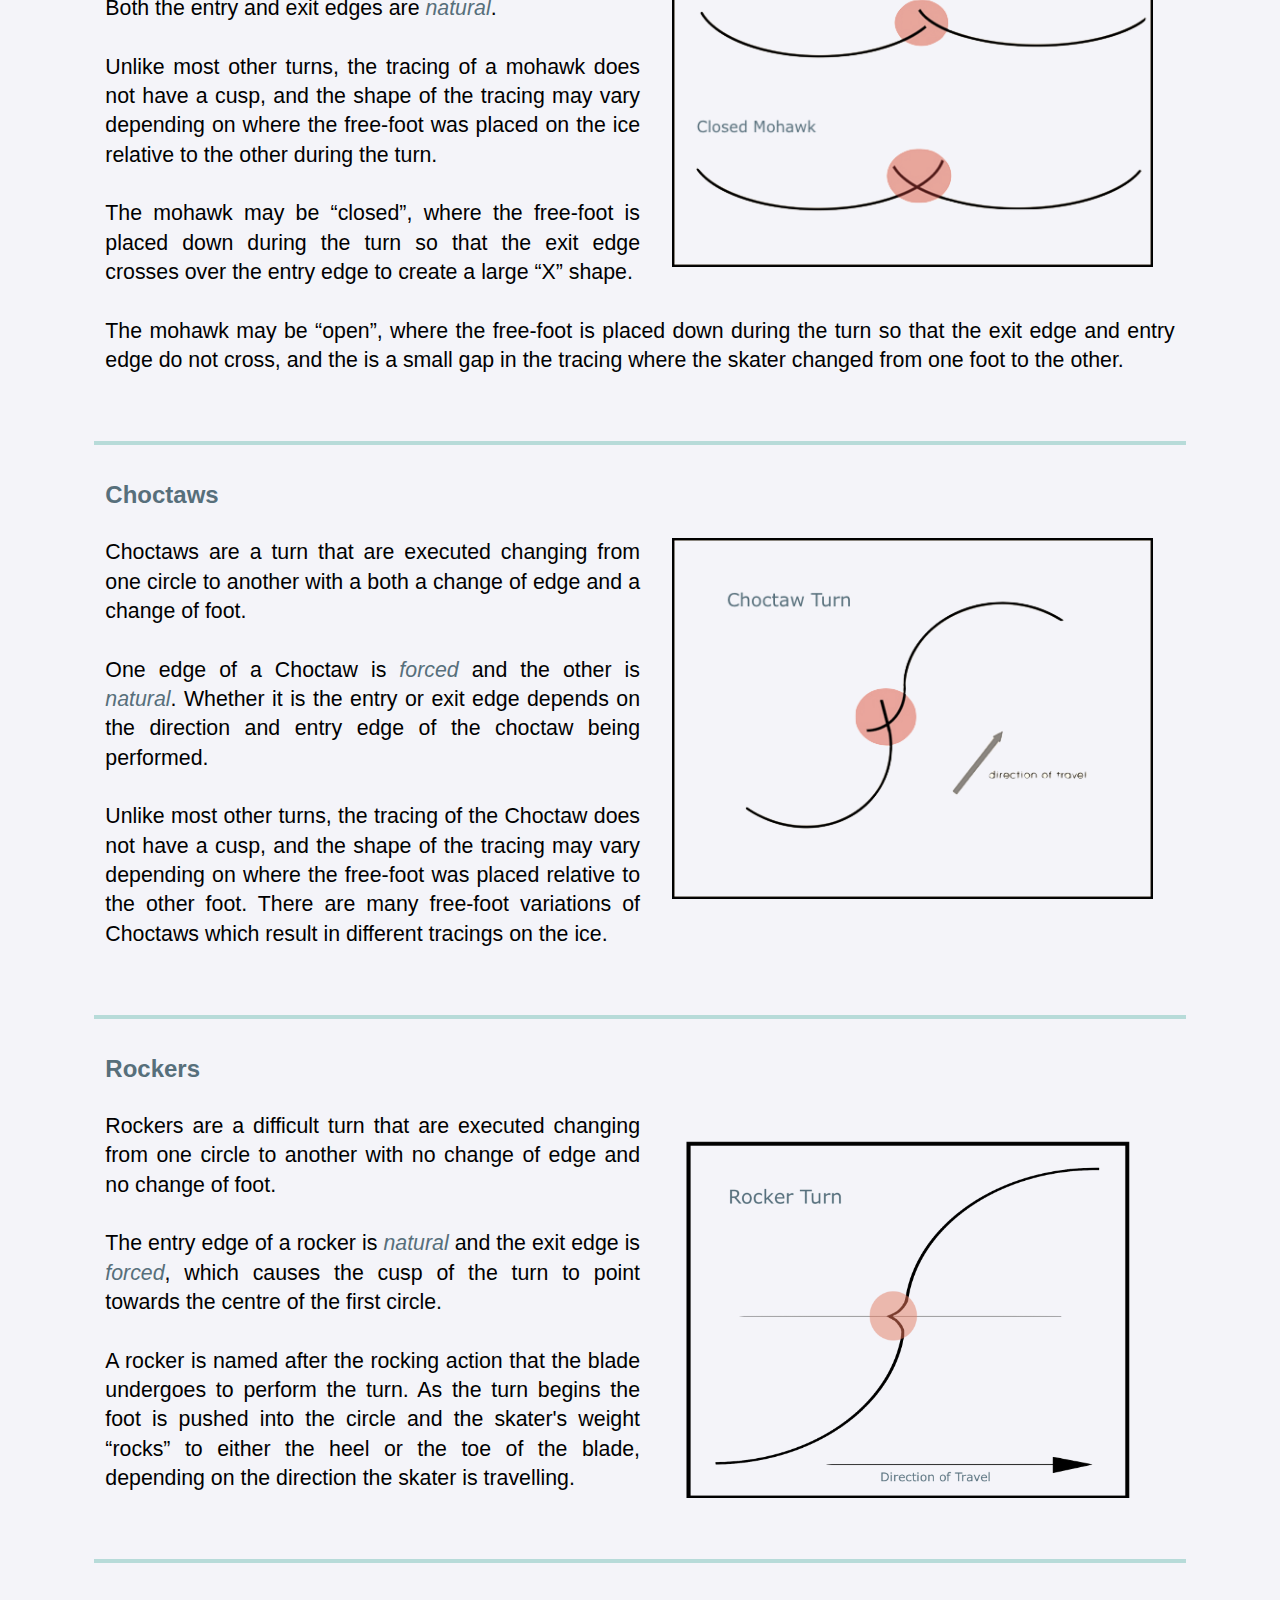
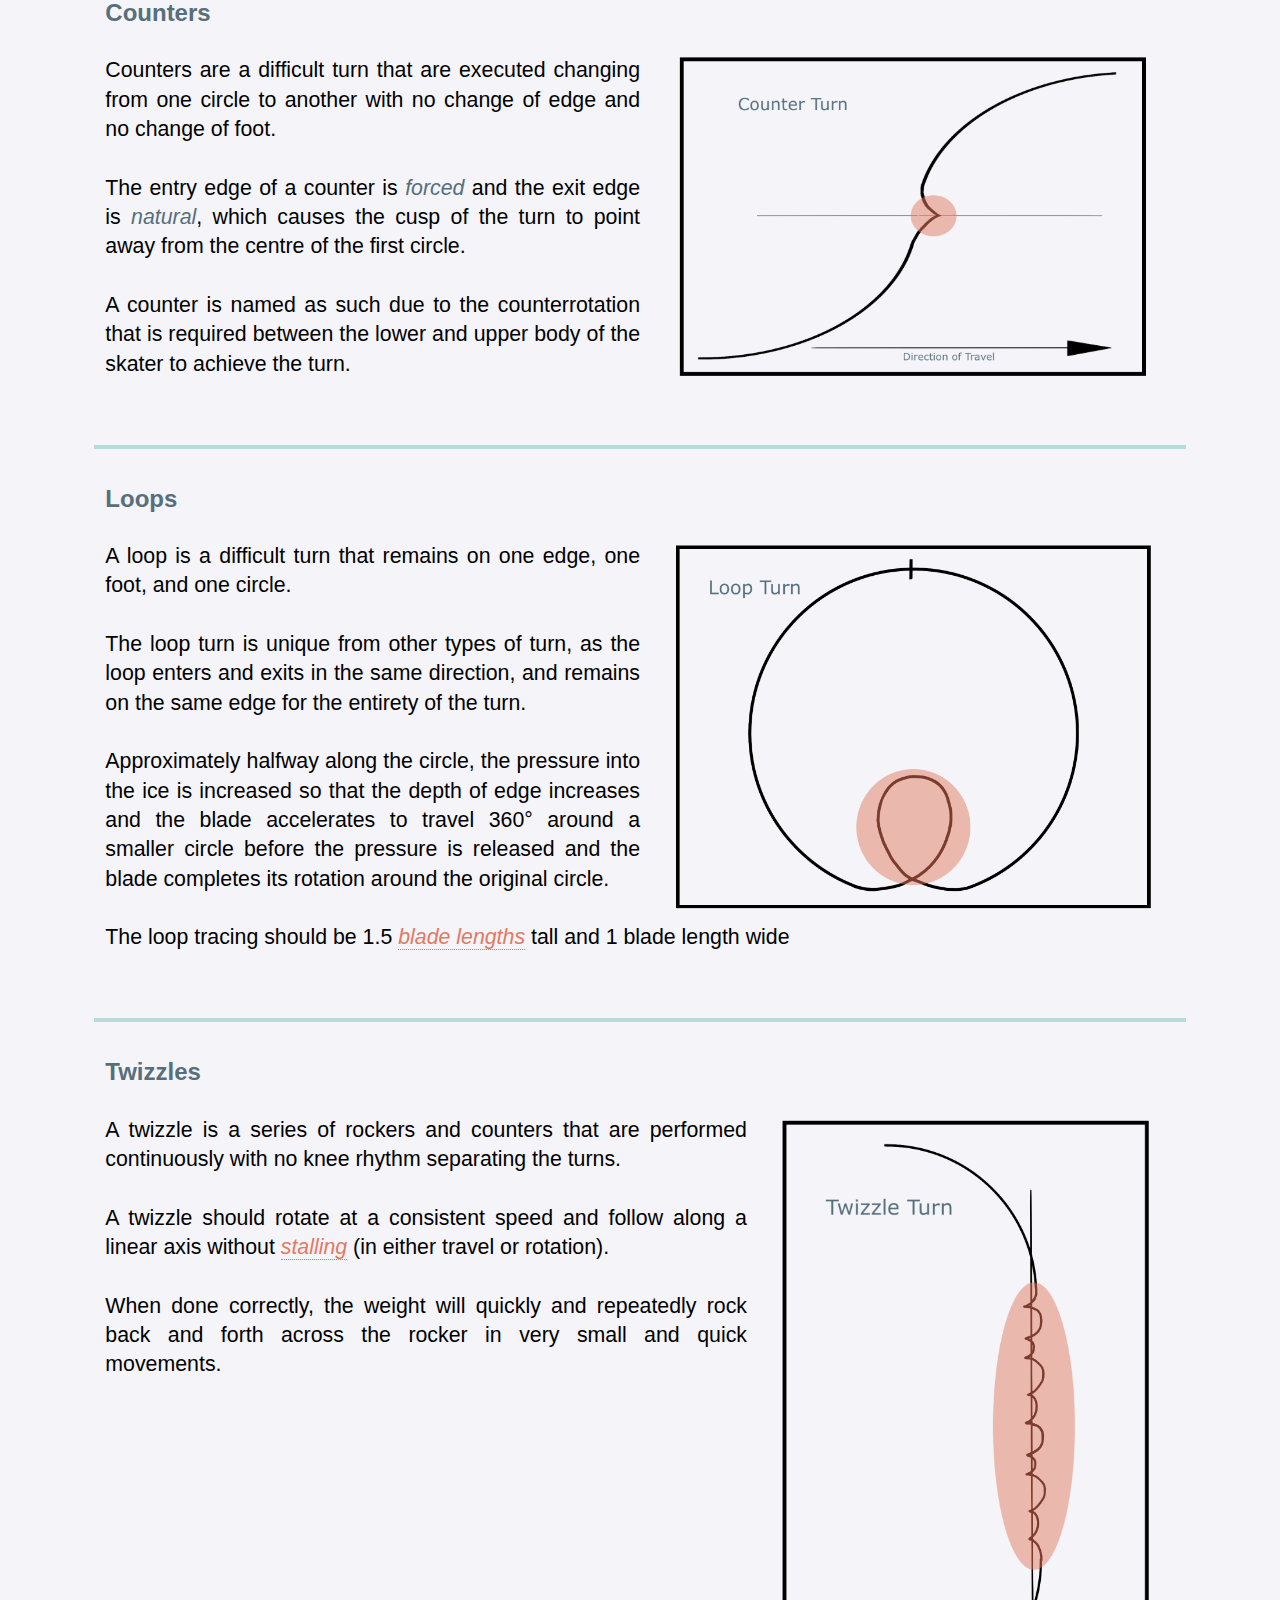
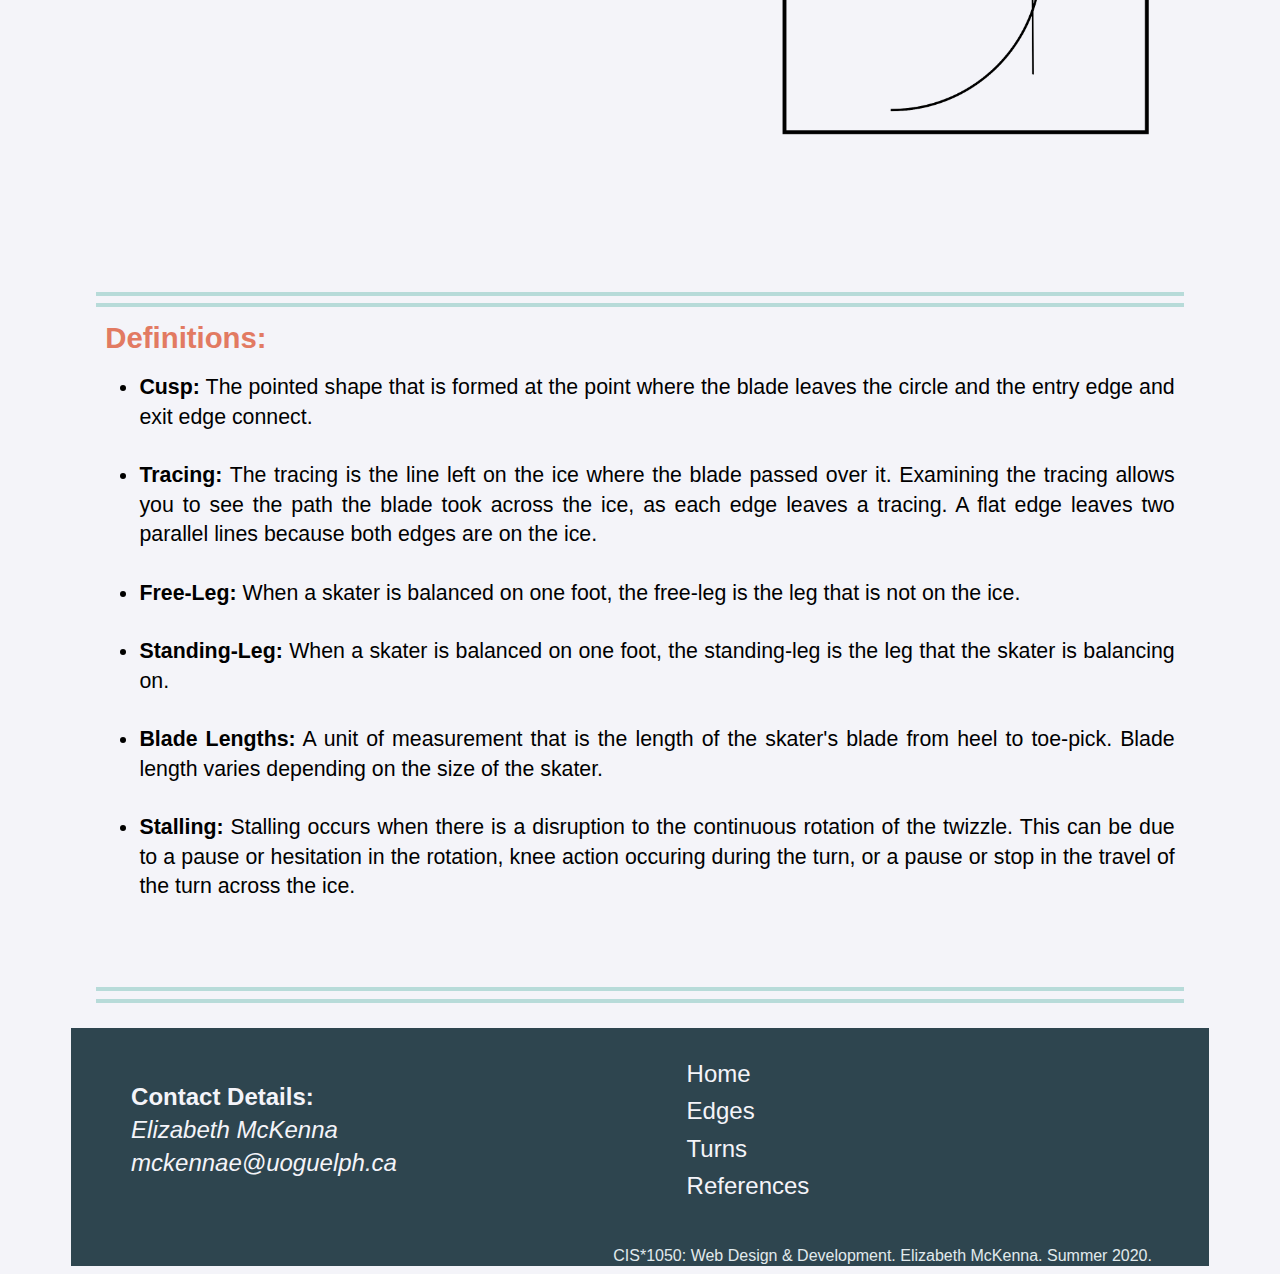
==== commit 08b76914: "Update two.html" ====
--- a/two.html
+++ b/two.html
@@ -177,7 +177,7 @@
     <p>
       <img class="turnDiagram", src="Photos/choctawDiagram.png" alt= "Diagram of the on ice tracing of a choctaw turn">
 
-      Choctaws are a turn that are executed changing from one circle to another with a both a change of edge and a change of foot.  <br><br>The entry edge of a Choctaw is <span class="edge">forced</span> and the exit edge is <span class="edge">natural</span>.  <br><br>Unlike most other turns, the tracing of the Choctaw does not have a cusp, and the shape of the tracing may vary depending on where the free-foot was placed relative to the other foot.  There are many free-foot variations of Choctaws which result in different tracings on the ice.<br><br>
+      Choctaws are a turn that are executed changing from one circle to another with a both a change of edge and a change of foot.  <br><br>One edge of a Choctaw is <span class="edge">forced</span> and the other is <span class="edge">natural</span>. Whether it is the entry or exit edge depends on the direction and entry edge of the choctaw being performed.  <br><br>Unlike most other turns, the tracing of the Choctaw does not have a cusp, and the shape of the tracing may vary depending on where the free-foot was placed relative to the other foot.  There are many free-foot variations of Choctaws which result in different tracings on the ice.<br><br>
 
     </p>
 
